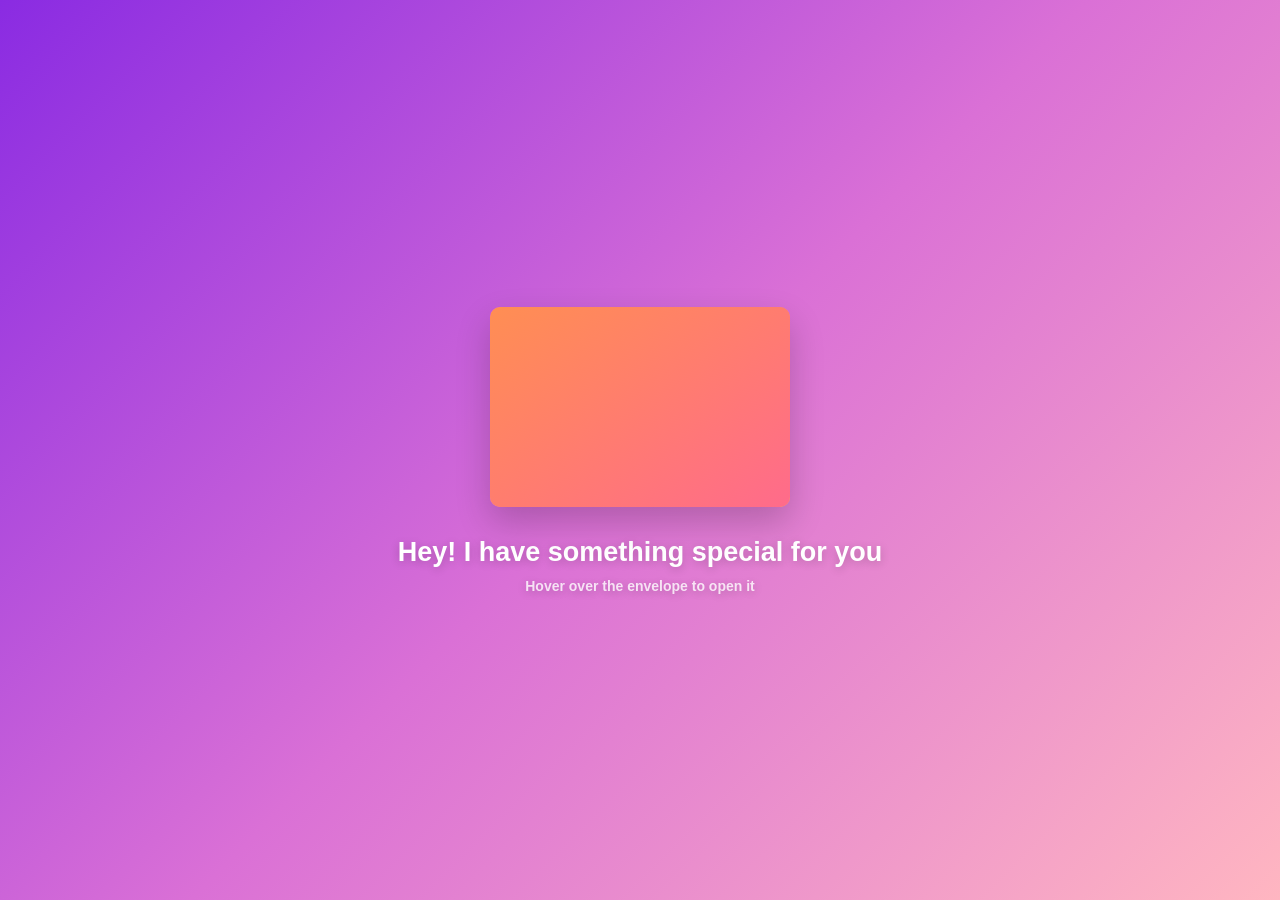
==== index.html @ 61766a3a "Initial commit" ====
<!DOCTYPE html>
<html lang="en">
<head>
    <meta charset="UTF-8">
    <meta name="viewport" content="width=device-width, initial-scale=1.0">
    <title>Modern Love Letter</title>
    <link rel="stylesheet" href="https://cdnjs.cloudflare.com/ajax/libs/font-awesome/6.4.0/css/all.min.css">
    <link rel="stylesheet" href="CSS/index.css">
</head>
<body>
    <div class="container">
        <div class="floating-hearts" id="hearts-container"></div>
        
        <div class="envelope-wrapper">
            <div class="envelope">
                <div class="shine"></div>
                <div class="flap"></div>
                <div class="letter">
                    <div class="heart"></div>
                    <div class="text">
                        <p>I want to say many things,<br>but I can't express them well.<br>So I made this for you.</p>
                        <a href="poem.html" class="btn">Open Letter</a>
                    </div>
                </div>
            </div>
        </div>
        
        <div class="text1">
            <h2>Hey! I have something special for you</h2>
            <p class="instruction">Hover over the envelope to open it</p>
        </div>
    </div>

    <script src="JS/index.js"></script>
</body>
</html>
---- CSS/index.css ----
* {
            margin: 0;
            padding: 0;
            box-sizing: border-box;
        }

        body {
            display: flex;
            align-items: center;
            justify-content: center;
            min-height: 100vh;
            background: linear-gradient(135deg, #8a2be2, #da70d6, #ffb6c1);
            font-family: 'Segoe UI', Tahoma, Geneva, Verdana, sans-serif;
            overflow: hidden;
        }

        .container {
            position: relative;
            width: 100%;
            max-width: 500px;
            text-align: center;
        }

        .envelope-wrapper {
            position: relative;
            width: 300px;
            height: 200px;
            margin: 0 auto;
            cursor: pointer;
            transition: transform 0.3s ease;
        }

        .envelope-wrapper:hover {
            transform: translateY(-10px);
        }

        .envelope {
            position: relative;
            width: 100%;
            height: 100%;
            background: linear-gradient(145deg, #ff6b8b, #ff8e53);
            border-radius: 10px;
            box-shadow: 0 15px 35px rgba(0, 0, 0, 0.2);
            overflow: hidden;
            z-index: 2;
        }

        .envelope:before {
            content: '';
            position: absolute;
            top: 0;
            left: 0;
            width: 100%;
            height: 100%;
            background: linear-gradient(45deg, rgba(255,255,255,0.1), rgba(255,255,255,0.05));
            z-index: 1;
        }

        .flap {
            position: absolute;
            top: 0;
            left: 0;
            width: 100%;
            height: 100%;
            background: linear-gradient(145deg, #ff8e53, #ff6b8b);
            transform-origin: top;
            transition: transform 0.5s cubic-bezier(0.68, -0.55, 0.265, 1.55);
            border-radius: 10px;
            z-index: 3;
            box-shadow: 0 5px 15px rgba(0, 0, 0, 0.1);
        }

        .envelope-wrapper:hover .flap {
            transform: rotateX(180deg);
        }

        .letter {
            position: absolute;
            width: 90%;
            height: 85%;
            background: #fff;
            top: 8%;
            left: 5%;
            border-radius: 8px;
            transition: all 0.5s cubic-bezier(0.68, -0.55, 0.265, 1.55);
            z-index: 1;
            box-shadow: 0 5px 15px rgba(0, 0, 0, 0.1);
            padding: 20px;
            display: flex;
            flex-direction: column;
            align-items: center;
            justify-content: center;
        }

        .envelope-wrapper:hover .letter {
            transform: translateY(-5px);
            z-index: 4;
        }

        @keyframes heartbeat {
            0% { transform: rotate(-45deg) scale(1); }
            25% { transform: rotate(-45deg) scale(1.1); }
            50% { transform: rotate(-45deg) scale(1); }
            75% { transform: rotate(-45deg) scale(1.1); }
            100% { transform: rotate(-45deg) scale(1); }
        }

        .text {
            text-align: center;
            font-size: 14px;
            line-height: 1.6;
            color: #333;
            margin-bottom: 15px;
        }

        .text p {
            margin-bottom: 10px;
        }

        .btn {
            display: inline-block;
            padding: 10px 25px;
            background: linear-gradient(45deg, #ff6b8b, #ff4757);
            color: white;
            text-decoration: none;
            border-radius: 50px;
            font-weight: 600;
            font-size: 14px;
            transition: all 0.3s ease;
            box-shadow: 0 5px 15px rgba(255, 107, 139, 0.4);
        }

        .btn:hover {
            transform: translateY(-3px);
            box-shadow: 0 8px 20px rgba(255, 107, 139, 0.6);
        }

        .text1 {
            margin-top: 30px;
            color: white;
            font-size: 18px;
            font-weight: 600;
            text-shadow: 0 2px 10px rgba(0, 0, 0, 0.2);
        }

        .instruction {
            margin-top: 10px;
            color: rgba(255, 255, 255, 0.8);
            font-size: 14px;
            animation: pulse 2s infinite;
        }

        @keyframes pulse {
            0% { opacity: 0.7; }
            50% { opacity: 1; }
            100% { opacity: 0.7; }
        }

        .floating-hearts {
            position: absolute;
            width: 100%;
            height: 100%;
            top: 0;
            left: 0;
            pointer-events: none;
            z-index: -1;
        }

        .floating-heart {
            position: absolute;
            width: 20px;
            height: 20px;
            background: linear-gradient(45deg, #ff6b8b, #ff4757);
            transform: rotate(45deg);
            opacity: 0;
            animation: float 8s linear infinite;
        }

        .floating-heart:before, .floating-heart:after {
            content: '';
            position: absolute;
            width: 20px;
            height: 20px;
            background: linear-gradient(45deg, #ff6b8b, #ff4757);
            border-radius: 50%;
        }

        .floating-heart:before {
            top: -10px;
            left: 0;
        }

        .floating-heart:after {
            top: 0;
            left: -10px;
        }

        @keyframes float {
            0% {
                transform: translateY(100vh) rotate(45deg) scale(0);
                opacity: 0;
            }
            10% {
                opacity: 0.7;
            }
            90% {
                opacity: 0.7;
            }
            100% {
                transform: translateY(-100px) rotate(45deg) scale(1);
                opacity: 0;
            }
        }

        .shine {
            position: absolute;
            top: 0;
            left: -100%;
            width: 50%;
            height: 100%;
            background: linear-gradient(
                to right,
                rgba(255, 255, 255, 0) 0%,
                rgba(255, 255, 255, 0.3) 50%,
                rgba(255, 255, 255, 0) 100%
            );
            transform: skewX(-25deg);
            transition: all 0.5s;
            z-index: 2;
        }

        .envelope:hover .shine {
            left: 150%;
        }

        @media (max-width: 500px) {
            .envelope-wrapper {
                width: 250px;
                height: 170px;
            }
            
            .text {
                font-size: 12px;
            }
            
            .text1 {
                font-size: 16px;
            }
        }
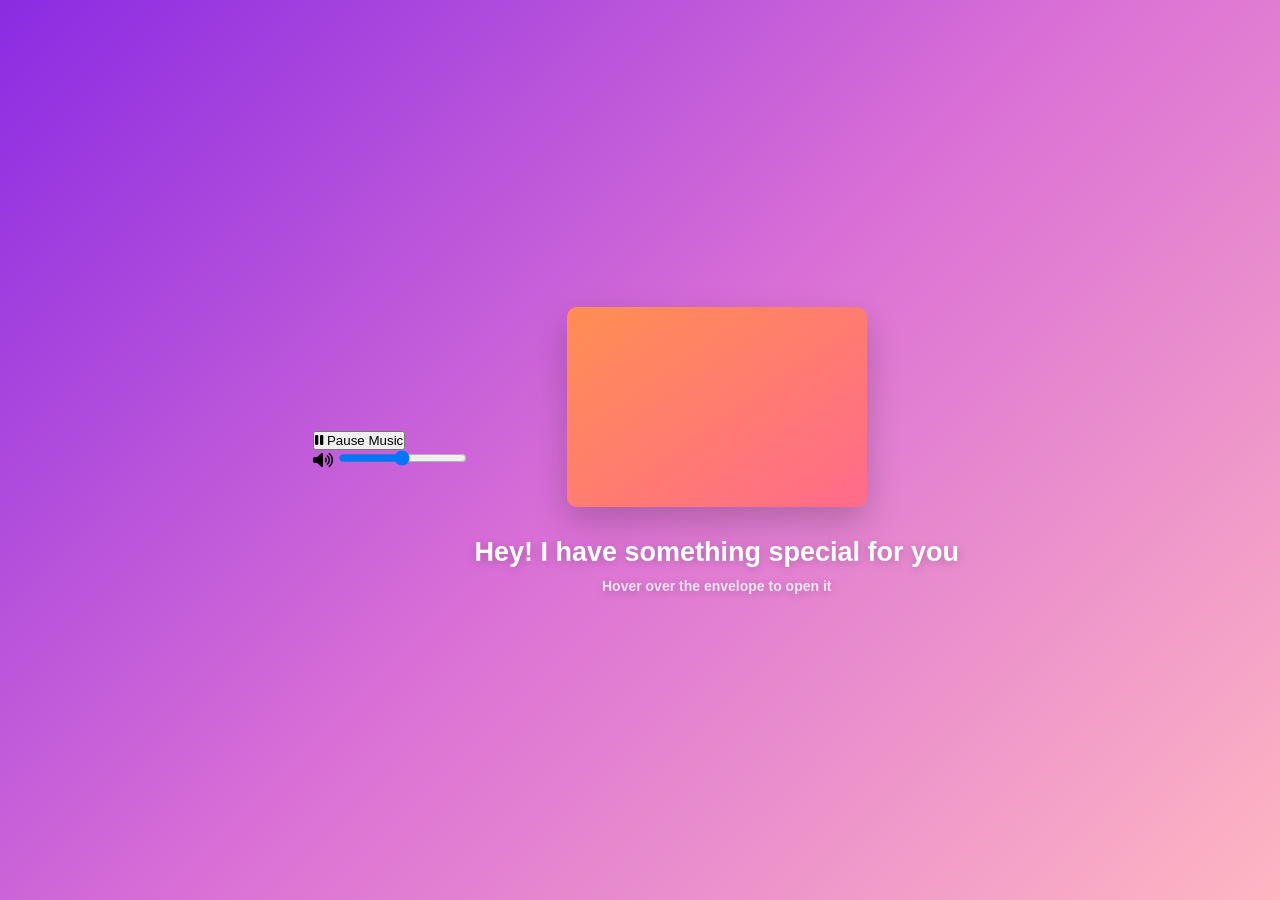
==== commit 8c488f22: "Implement music player in index.html Added a music player with audio controls and volume slider." ====
--- a/index.html
+++ b/index.html
@@ -8,6 +8,23 @@
     <link rel="stylesheet" href="CSS/index.css">
 </head>
 <body>
+    <!-- Music Player -->
+    <div class="music-player">
+        <audio id="background-music" loop autoplay>
+            <!-- Replace with your music file -->
+            <source src="Lovers'_Oath.mp3" type="audio/mpeg">
+            Your browser does not support the audio element.
+        </audio>
+        <button id="music-toggle" class="music-btn">
+            <i class="fas fa-pause"></i>
+            <span id="music-status">Pause Music</span>
+        </button>
+        <div class="volume-control">
+            <i class="fas fa-volume-up"></i>
+            <input type="range" id="volume-slider" min="0" max="1" step="0.1" value="0.5">
+        </div>
+    </div>
+
     <div class="container">
         <div class="floating-hearts" id="hearts-container"></div>
         
@@ -33,4 +50,4 @@
 
     <script src="JS/index.js"></script>
 </body>
-</html>+</html>
